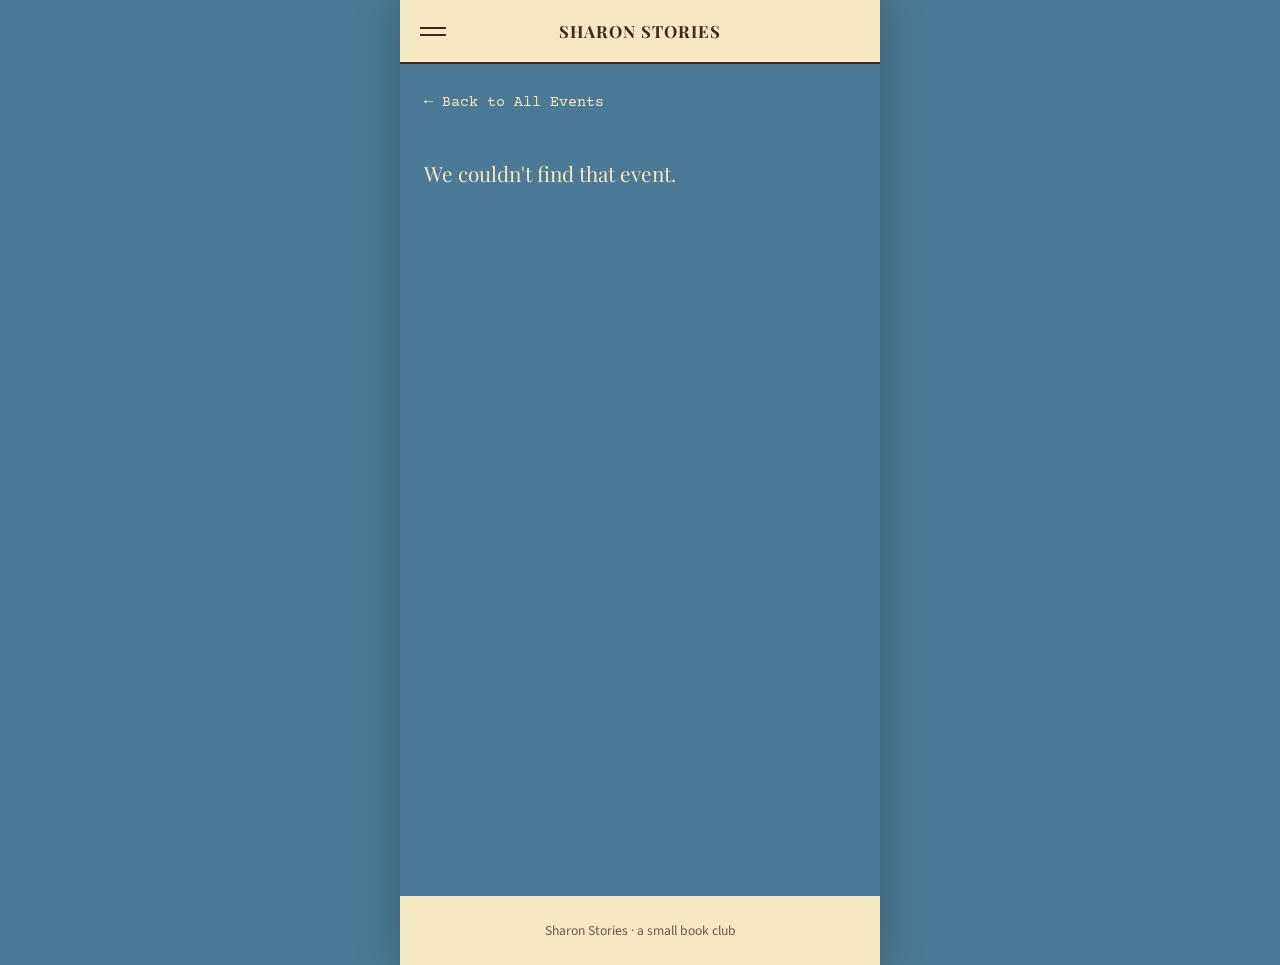
==== event.html @ 00bbe246 "Initial site files" ====
<!DOCTYPE html>
<html lang="en">
<head>
<meta charset="UTF-8">
<meta name="viewport" content="width=device-width, initial-scale=1">
<title>Event — Sharon Stories</title>
<link rel="stylesheet" href="styles.css">
</head>
<body>

<div class="page">

  <header class="site-header">
    <div class="menu-lines"><span></span><span></span></div>
    <a href="index.html" class="brand">Sharon Stories</a>
  </header>

  <section class="detail" id="detail">
    <!-- filled in by script below -->
  </section>

  <footer class="site-footer">Sharon Stories · a small book club</footer>

</div>

<script src="events-data.js"></script>
<script>
  const params = new URLSearchParams(window.location.search);
  const id = params.get('id');
  const ev = EVENTS.find(e => e.id === id);
  const container = document.getElementById('detail');

  if (!ev) {
    container.innerHTML = `
      <a class="back-link" href="events.html">← Back to All Events</a>
      <p style="font-family:'Playfair Display',serif;font-size:1.3rem;">We couldn't find that event.</p>
    `;
  } else {
    const coverHtml = ev.coverImage
      ? `<img class="detail__cover" src="${ev.coverImage}" alt="${ev.bookTitle} cover">`
      : '';

    container.innerHTML = `
      <a class="back-link" href="events.html">← Back to All Events</a>
      ${coverHtml}
      <h1 class="detail__title">${ev.title}</h1>
      ${ev.bookTitle ? `<p class="detail__book">${ev.bookTitle}${ev.bookAuthor ? ' — ' + ev.bookAuthor : ''}</p>` : ''}
      <p class="detail__datetime">${ev.dateDisplay}${ev.time ? '<br>' + ev.time : ''}</p>
      <div class="detail__facts">
        ${ev.food ? `<p><strong>Food:</strong> ${ev.food}</p>` : ''}
        ${ev.drink ? `<p><strong>Drink:</strong> ${ev.drink}</p>` : ''}
        ${ev.activity ? `<p><strong>Activity:</strong> ${ev.activity}</p>` : ''}
      </div>
    `;
  }
</script>

</body>
</html>
---- styles.css ----
/* Sharon Stories — shared styles
   Palette: cream #F5E8C2, slate blue #4C7A96, brown ink #3B2A20, red accent #8B3A3A */

@import url('https://fonts.googleapis.com/css2?family=Playfair+Display:wght@600;700;900&family=Courier+Prime:wght@400;700&family=Source+Sans+3:wght@400;500;600&display=swap');

:root {
  --cream: #F5E8C2;
  --blue: #4C7A96;
  --blue-deep: #3C6178;
  --ink: #3B2A20;
  --ink-soft: #6b5a4d;
  --red: #8B3A3A;
  --red-hover: #742f2f;
  --cream-panel: #FBF3DC;
  --max-width: 480px;
}

* { box-sizing: border-box; }

html {
  scroll-behavior: smooth;
}

body {
  margin: 0;
  background: var(--blue);
  color: var(--ink);
  font-family: 'Source Sans 3', system-ui, sans-serif;
  font-size: 17px;
  line-height: 1.55;
  -webkit-font-smoothing: antialiased;
}

.page {
  max-width: var(--max-width);
  margin: 0 auto;
  min-height: 100vh;
  background: var(--cream);
  position: relative;
  overflow: hidden;
}

/* ---------- Header ---------- */
.site-header {
  display: flex;
  align-items: center;
  justify-content: center;
  gap: 14px;
  background: var(--cream);
  border-bottom: 2px solid var(--ink);
  padding: 18px 20px;
  position: sticky;
  top: 0;
  z-index: 20;
}

.site-header a {
  text-decoration: none;
  color: inherit;
}

.brand {
  font-family: 'Playfair Display', serif;
  font-weight: 700;
  font-size: 1.05rem;
  letter-spacing: 0.06em;
  text-transform: uppercase;
  color: var(--ink);
  text-align: center;
}

.menu-lines {
  position: absolute;
  left: 20px;
  width: 26px;
}

.menu-lines span {
  display: block;
  height: 2px;
  background: var(--ink);
  margin: 5px 0;
}

/* ---------- Buttons ---------- */
.btn {
  display: inline-flex;
  align-items: center;
  justify-content: center;
  gap: 8px;
  background: var(--red);
  color: #fff;
  font-family: 'Playfair Display', serif;
  font-weight: 700;
  font-size: 1rem;
  letter-spacing: 0.03em;
  text-decoration: none;
  padding: 15px 28px;
  border-radius: 999px;
  border: none;
  text-transform: uppercase;
  min-height: 48px;
  transition: background 0.15s ease;
}

.btn:active {
  background: var(--red-hover);
}

.btn-outline {
  background: transparent;
  border: 2px solid #fff;
  color: #fff;
}

/* ---------- Hero (home page) ---------- */
.hero {
  background: var(--blue);
  color: var(--cream);
  padding: 44px 24px 40px;
  text-align: center;
}

.hero h1 {
  font-family: 'Playfair Display', serif;
  font-weight: 900;
  font-size: clamp(2.6rem, 13vw, 3.4rem);
  margin: 0 0 28px;
  line-height: 1;
}

.hero-art {
  width: 100%;
  max-width: 280px;
  height: auto;
  margin: 0 auto 8px;
  display: block;
}

/* ---------- About / intro block ---------- */
.intro {
  padding: 36px 24px 30px;
  text-align: center;
}

.intro p {
  margin: 0 0 22px;
  font-size: 1.05rem;
  color: var(--ink);
}

.intro-art {
  width: 100%;
  max-width: 320px;
  height: auto;
  margin: 6px auto 26px;
  display: block;
}

/* ---------- Spine divider ---------- */
.spine-divider {
  display: flex;
  height: 64px;
  overflow: hidden;
  border-top: 2px solid var(--ink);
  border-bottom: 2px solid var(--ink);
}

.spine-divider span {
  flex: 1;
  height: 100%;
}

/* ---------- Events list page ---------- */
.list-hero {
  position: relative;
  background: var(--ink);
}

.list-hero .spine-divider {
  height: 190px;
  border: none;
}

.list-hero h1 {
  position: absolute;
  inset: 0;
  display: flex;
  align-items: center;
  justify-content: center;
  text-align: center;
  color: #fff;
  font-family: 'Playfair Display', serif;
  font-weight: 700;
  font-size: 2.4rem;
  line-height: 1.15;
  margin: 0;
  padding: 0 16px;
  text-shadow: 0 2px 14px rgba(0,0,0,0.45);
}

.events-list {
  background: var(--blue);
  padding: 28px 20px 48px;
  display: flex;
  flex-direction: column;
  gap: 28px;
}

.event-card {
  display: block;
  text-decoration: none;
  color: inherit;
  background: var(--blue-deep);
  border-radius: 4px;
  overflow: hidden;
  box-shadow: 0 6px 18px rgba(0,0,0,0.18);
}

.event-card__cover {
  width: 100%;
  aspect-ratio: 3 / 4;
  object-fit: cover;
  display: block;
  background: var(--ink);
}

.event-card__cover--placeholder {
  display: flex;
  align-items: center;
  justify-content: center;
  color: var(--cream);
  font-family: 'Playfair Display', serif;
  font-size: 1.2rem;
  text-align: center;
  padding: 20px;
}

.event-card__body {
  padding: 18px 20px 22px;
  color: var(--cream);
}

.event-card__title {
  font-family: 'Playfair Display', serif;
  font-weight: 700;
  font-size: 1.4rem;
  margin: 0 0 6px;
}

.event-card__date {
  font-family: 'Courier Prime', monospace;
  font-size: 0.92rem;
  color: var(--cream);
  opacity: 0.85;
  margin: 0 0 16px;
}

.event-card__cta {
  font-family: 'Playfair Display', serif;
  font-weight: 700;
  text-transform: uppercase;
  font-size: 0.9rem;
  letter-spacing: 0.04em;
  border: 2px solid #fff;
  border-radius: 999px;
  color: #fff;
  padding: 10px 20px;
  display: inline-block;
}

.empty-state {
  color: var(--cream);
  text-align: center;
  padding: 40px 24px;
  font-size: 1.02rem;
}

/* ---------- Event detail page ---------- */
.detail {
  background: var(--blue);
  min-height: calc(100vh - 68px);
  color: var(--cream);
  padding: 24px 24px 56px;
}

.back-link {
  color: var(--cream);
  text-decoration: none;
  font-family: 'Courier Prime', monospace;
  font-size: 0.95rem;
  display: inline-block;
  margin-bottom: 22px;
}

.detail__cover {
  width: 100%;
  max-width: 320px;
  display: block;
  margin: 0 auto 24px;
  border-radius: 2px;
  box-shadow: 0 10px 24px rgba(0,0,0,0.3);
}

.detail__title {
  font-family: 'Playfair Display', serif;
  font-weight: 700;
  font-size: 2rem;
  margin: 0 0 10px;
}

.detail__book {
  font-family: 'Playfair Display', serif;
  font-size: 1.05rem;
  margin: 0 0 4px;
  opacity: 0.95;
}

.detail__datetime {
  font-family: 'Courier Prime', monospace;
  font-size: 0.98rem;
  margin: 0 0 24px;
  opacity: 0.9;
}

.detail__facts {
  display: flex;
  flex-direction: column;
  gap: 12px;
  font-family: 'Courier Prime', monospace;
  font-size: 0.98rem;
}

.detail__facts strong {
  font-weight: 700;
}

/* ---------- Footer ---------- */
.site-footer {
  text-align: center;
  padding: 24px;
  background: var(--cream);
  font-size: 0.85rem;
  color: var(--ink-soft);
}

@media (min-width: 481px) {
  .page {
    box-shadow: 0 0 40px rgba(0,0,0,0.25);
  }
}
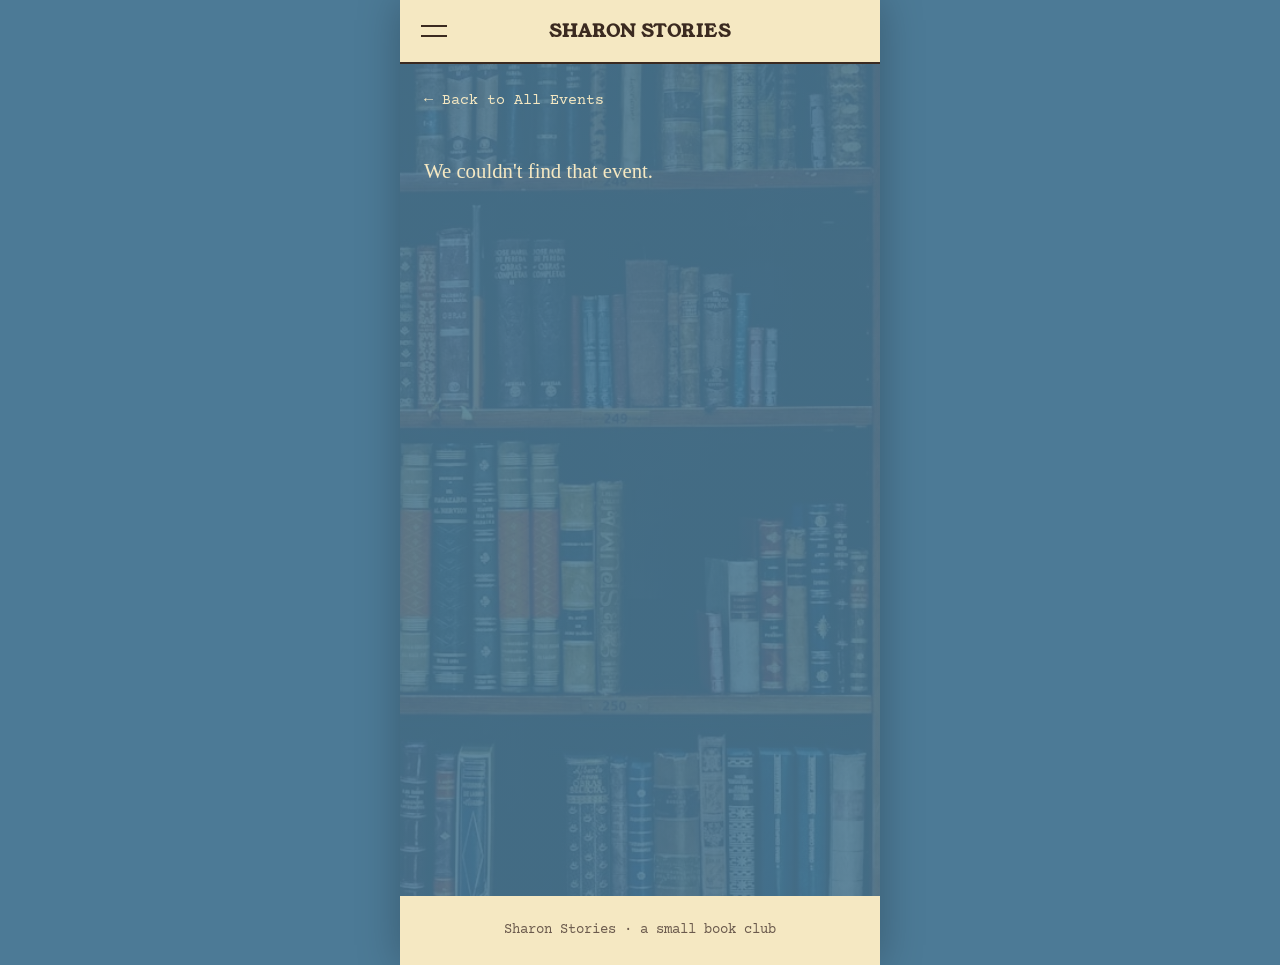
==== commit 9fdb9e0f: "Updates" ====
--- a/event.html
+++ b/event.html
@@ -11,8 +11,14 @@
 <div class="page">
 
   <header class="site-header">
-    <div class="menu-lines"><span></span><span></span></div>
+    <button class="menu-toggle" type="button" aria-label="Open menu" aria-expanded="false" aria-controls="site-menu">
+      <span></span><span></span>
+    </button>
     <a href="index.html" class="brand">Sharon Stories</a>
+    <nav class="site-menu" id="site-menu" aria-label="Main">
+      <a href="index.html">Home</a>
+      <a href="events.html" aria-current="page">Events</a>
+    </nav>
   </header>
 
   <section class="detail" id="detail">
@@ -55,5 +61,6 @@
   }
 </script>
 
+<script src="menu.js"></script>
 </body>
 </html>
--- a/styles.css
+++ b/styles.css
@@ -1,7 +1,7 @@
 /* Sharon Stories — shared styles
    Palette: cream #F5E8C2, slate blue #4C7A96, brown ink #3B2A20, red accent #8B3A3A */
 
-@import url('https://fonts.googleapis.com/css2?family=Playfair+Display:wght@600;700;900&family=Courier+Prime:wght@400;700&family=Source+Sans+3:wght@400;500;600&display=swap');
+@import url('https://fonts.googleapis.com/css2?family=Young+Serif&family=Courier+Prime:wght@400;700&display=swap');
 
 :root {
   --cream: #F5E8C2;
@@ -25,7 +25,7 @@
   margin: 0;
   background: var(--blue);
   color: var(--ink);
-  font-family: 'Source Sans 3', system-ui, sans-serif;
+  font-family: 'Courier Prime', monospace;
   font-size: 17px;
   line-height: 1.55;
   -webkit-font-smoothing: antialiased;
@@ -60,7 +60,7 @@
 }
 
 .brand {
-  font-family: 'Playfair Display', serif;
+  font-family: 'Young Serif', serif;
   font-weight: 700;
   font-size: 1.05rem;
   letter-spacing: 0.06em;
@@ -69,17 +69,74 @@
   text-align: center;
 }
 
-.menu-lines {
+.menu-toggle {
   position: absolute;
-  left: 20px;
+  left: 12px;
+  top: 50%;
+  transform: translateY(-50%);
+  width: 44px;
+  height: 44px;
+  padding: 0 9px;
+  background: none;
+  border: none;
+  cursor: pointer;
+  display: flex;
+  flex-direction: column;
+  justify-content: center;
+  gap: 8px;
+}
+
+.menu-toggle span {
+  display: block;
+  height: 2px;
   width: 26px;
-}
-
-.menu-lines span {
-  display: block;
-  height: 2px;
   background: var(--ink);
-  margin: 5px 0;
+  transition: transform 0.25s ease;
+}
+
+.menu-toggle[aria-expanded="true"] span:first-child { transform: translateY(5px) rotate(45deg); }
+.menu-toggle[aria-expanded="true"] span:last-child  { transform: translateY(-5px) rotate(-45deg); }
+
+.menu-toggle:focus-visible {
+  outline: 2px solid var(--red);
+  outline-offset: 2px;
+}
+
+.site-menu {
+  position: absolute;
+  top: 100%;
+  left: 0;
+  right: 0;
+  background: var(--cream);
+  border-bottom: 2px solid var(--ink);
+  display: flex;
+  flex-direction: column;
+  padding: 8px 0;
+  visibility: hidden;
+  opacity: 0;
+  transform: translateY(-8px);
+  transition: opacity 0.2s ease, transform 0.2s ease, visibility 0.2s;
+}
+
+.site-menu.is-open {
+  visibility: visible;
+  opacity: 1;
+  transform: translateY(0);
+}
+
+.site-header .site-menu a {
+  font-family: 'Young Serif', serif;
+  font-size: 1.4rem;
+  color: var(--ink);
+  padding: 14px 24px;
+}
+
+.site-header .site-menu a[aria-current="page"] {
+  color: var(--red);
+}
+
+.site-header .site-menu a:hover {
+  background: var(--cream-panel);
 }
 
 /* ---------- Buttons ---------- */
@@ -90,7 +147,7 @@
   gap: 8px;
   background: var(--red);
   color: #fff;
-  font-family: 'Playfair Display', serif;
+  font-family: 'Young Serif', serif;
   font-weight: 700;
   font-size: 1rem;
   letter-spacing: 0.03em;
@@ -122,7 +179,7 @@
 }
 
 .hero h1 {
-  font-family: 'Playfair Display', serif;
+  font-family: 'Young Serif', serif;
   font-weight: 900;
   font-size: clamp(2.6rem, 13vw, 3.4rem);
   margin: 0 0 28px;
@@ -130,12 +187,28 @@
 }
 
 .hero-art {
-  width: 100%;
-  max-width: 280px;
+  display: flex;
+  align-items: center;
+  justify-content: center;
+  gap: 4px;
+  max-width: 340px;
+  margin: 0 auto;
+}
+
+.hero-book {
+  width: 46%;
   height: auto;
-  margin: 0 auto 8px;
-  display: block;
-}
+  object-fit: contain;
+}
+
+.hero-flower {
+  width: 22%;
+  height: auto;
+  object-fit: contain;
+}
+
+.hero-flower--left { margin-top: 20px; }
+.hero-flower--right { margin-top: 4px; }
 
 /* ---------- About / intro block ---------- */
 .intro {
@@ -150,8 +223,8 @@
 }
 
 .intro-art {
-  width: 100%;
-  max-width: 320px;
+  width: auto;
+  max-width: 220px;
   height: auto;
   margin: 6px auto 26px;
   display: block;
@@ -175,22 +248,34 @@
 .list-hero {
   position: relative;
   background: var(--ink);
-}
-
-.list-hero .spine-divider {
-  height: 190px;
-  border: none;
+  height: 220px;
+  overflow: hidden;
+}
+
+.list-hero__bg {
+  width: 100%;
+  height: 100%;
+  object-fit: cover;
+  display: block;
+}
+
+.list-hero::after {
+  content: "";
+  position: absolute;
+  inset: 0;
+  background: rgba(0,0,0,0.35);
 }
 
 .list-hero h1 {
   position: absolute;
   inset: 0;
+  z-index: 1;
   display: flex;
   align-items: center;
   justify-content: center;
   text-align: center;
   color: #fff;
-  font-family: 'Playfair Display', serif;
+  font-family: 'Young Serif', serif;
   font-weight: 700;
   font-size: 2.4rem;
   line-height: 1.15;
@@ -200,7 +285,9 @@
 }
 
 .events-list {
-  background: var(--blue);
+  background-image: linear-gradient(rgba(76,122,150,0.88), rgba(76,122,150,0.88)), url('images/background-bookshelves.webp');
+  background-size: cover;
+  background-position: center;
   padding: 28px 20px 48px;
   display: flex;
   flex-direction: column;
@@ -230,7 +317,7 @@
   align-items: center;
   justify-content: center;
   color: var(--cream);
-  font-family: 'Playfair Display', serif;
+  font-family: 'Young Serif', serif;
   font-size: 1.2rem;
   text-align: center;
   padding: 20px;
@@ -242,7 +329,7 @@
 }
 
 .event-card__title {
-  font-family: 'Playfair Display', serif;
+  font-family: 'Young Serif', serif;
   font-weight: 700;
   font-size: 1.4rem;
   margin: 0 0 6px;
@@ -257,7 +344,7 @@
 }
 
 .event-card__cta {
-  font-family: 'Playfair Display', serif;
+  font-family: 'Young Serif', serif;
   font-weight: 700;
   text-transform: uppercase;
   font-size: 0.9rem;
@@ -278,7 +365,9 @@
 
 /* ---------- Event detail page ---------- */
 .detail {
-  background: var(--blue);
+  background-image: linear-gradient(rgba(76,122,150,0.88), rgba(76,122,150,0.88)), url('images/background-bookshelves.webp');
+  background-size: cover;
+  background-position: center;
   min-height: calc(100vh - 68px);
   color: var(--cream);
   padding: 24px 24px 56px;
@@ -303,14 +392,14 @@
 }
 
 .detail__title {
-  font-family: 'Playfair Display', serif;
+  font-family: 'Young Serif', serif;
   font-weight: 700;
   font-size: 2rem;
   margin: 0 0 10px;
 }
 
 .detail__book {
-  font-family: 'Playfair Display', serif;
+  font-family: 'Young Serif', serif;
   font-size: 1.05rem;
   margin: 0 0 4px;
   opacity: 0.95;
